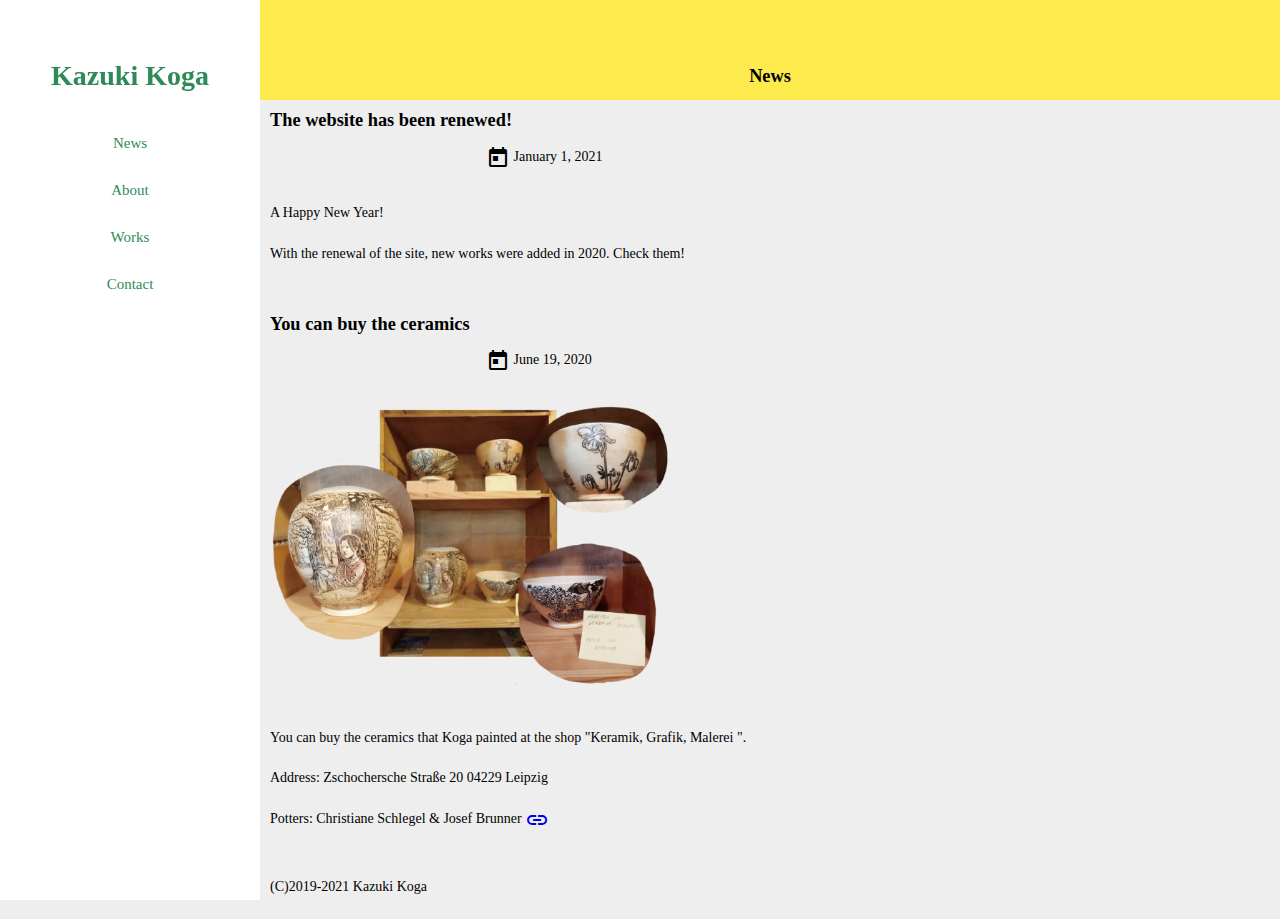
==== index.html @ ec28c63b "no message" ====
<!doctype html>
<html lang="ja">
<head>
 <meta charset="utf-8">
 <meta name="keyword" content="Kazuki,Koga,Kazuki Koga,古賀, 一樹,古賀一樹,絵画,油絵,画家,作家,美術,malen,Maler,Kunst,Leipzig,paint,painting,painter">
 <meta name="description" content="This is Kazuki Koga's website. 古賀一樹のホームページです。">
 <meta http-equiv="X-UA-Compatible" content="IE=edge">
 <meta name="viewport" content="width=device-width, initial-scale=1.0, minimum-scale=1.0, maximum-scale=1.0">
 <title>Kazuki Koga's Website</title>
 <link href="css.css" rel="stylesheet" type="text/css">
 <link href="m-icons.css" rel="stylesheet" type="text/css">
 <link href="scrollbar.css" rel="stylesheet" type="text/css">
 <link href="https://fonts.googleapis.com/icon?family=Material+Icons" rel="stylesheet">
</head>


<body>

<header id="global-head">
    <h1><a href="#">Kazuki Koga</a></h1>
</header>

<div id="nav-toggle">
    <div>
        <span></span>
        <span></span>
        <span></span>
    </div>
</div>

<aside id="sidebar">
    <nav id="global-nav">
        <ul class="menu">
          <li><a href="#">News</a></li>
          <li><a href="about/index.html">About</a></li>
          <li><a href="works/index.html">Works</a></li>
          <li><a href="contact/index.html">Contact</a></li>
        </ul>
    </nav>
</aside>

<main id="main">
	<div id="main-in">
		<div id="main-visual">
      <h3>News</h3>
		</div>

		  <section class="inner">
        <!--
        <h3>title</h3>
          <p><i class="material-icons">calendar_today</i> June 19, 2021</p>
          <br>
          <p>content</p>
          <br>
          <br>

          *指示　日付の前のスペースは消さない。
          *画像を貼りたい場合↓
          ①imgフォルダに画像を”news00?.png”の形で保存する。
          ②下記コードを貼る。（widthで画面サイズに対しての横幅指定）
          <p><img src="img/news00?.png" width="40%"></p>
          *<br>の意味は改行。適宜必要に応じて自分で追加。
        -->
       <h3>The website has been renewed!</h3>
          <p><i class="material-icons">calendar_today</i> January 1, 2021</p>
          <br>
          <p>A Happy New Year!</p>
          <p>With the renewal of the site, new works were added in 2020. Check them!</p>
          <br>
          <br>

        <h3>You can buy the ceramics</h3>
          <p><i class="material-icons">calendar_today</i> June 19, 2020</p>
          <br>
          <p><img src="img/news001.png" width="40%"></p>
          <br>
          <p>You can buy the ceramics that Koga painted at the shop "Keramik, Grafik, Malerei ".</p>
          <p>Address: Zschochersche Straße 20 04229 Leipzig</p>
          <p>Potters: Christiane Schlegel & Josef Brunner <a href="https://www.josefbrunner.com/" target="sama"><i class="material-icons">link</i></a></p>
          <br>
          <br>
        <div id="copyright">(C)2019-2021 Kazuki Koga</div></p>
      </section>
    </div><!-- /#main-in -->
</main>

<div id="overlay"></div>

<script src="jquery-1.12.4.min.js"></script>
<!-- menu -->
<script type="text/javascript">
(function($) {
    $(function () {
        $('.sub-menu').on({
            'mouseenter': function () {
                $(this).addClass('is-active');
            },
            'mouseleave': function () {
                $(this).removeClass('is-active');
            }
        });
        $('#nav-toggle,#overlay').on('click', function() {
            $('body').toggleClass('open');
        });
    });
})(jQuery);
</script>
</body>
</html>
---- css.css ----
* {
	margin: 0;
	padding: 0;
}
*, *:before, *:after {
	-webkit-box-sizing: border-box;
	-moz-box-sizing: border-box;
	-ms-box-sizing: border-box;
	box-sizing: border-box;
}

html,body {
	height: 100%;
}
body {
	font-size: 14px;
	background: #eee;
	-webkit-text-size-adjust: 100%;
}
h1 a:link, a:visited, a:hover, a:active {
  color: #2e8b57;
	text-decoration: none;
}

#main {
	background: #eee;
}
#main-in {
	padding-left: 260px;
}
#main p {
	margin-bottom: 1em;
	line-height: 1.9;
}
#main .inner {
	padding: 10px;
}

/*main-visual*/
#main-visual {
	background: #fdeb4d;


	height: 100px;
	display: flex;

	-webkit-box-pack: center;
	-ms-flex-pack: center;
	-webkit-justify-content: center;
	justify-content: center;
	-webkit-box-align: center;
	-ms-flex-align: center;
	-webkit-align-items: center;
	align-items: flex-end;
}
#main-visual h2 {
	font-size: 180%;
	color: #fff;
}
h3 {
	font-size: 131%;
	margin-bottom: .7em;
}

#copy{
	content: "(c)2019-2021 Kazuki Koga";
}

/* ここから */
#global-head {
	position: fixed;
	color: #2e8b57;
	width: 260px;
	text-align: center;
	padding-top: 60px;
	z-index: 100;
}

#sidebar {
	font-size: 15px;
	padding-top: 120px;
	width: 260px;
	height: 100%;
	position: fixed;
	color: #2e8b57;
	background: #fff;
	text-align: center;
}

#global-nav ul {
	list-style: none;
	margin-left: 0;
}
#global-nav > ul > li {
	position: relative;
}

#global-nav a {
	color: #2e8b57;
	text-decoration: none;
	display: block;
	padding: 15px 0;
	-moz-transition: background-color .3s linear;
	-webkit-transition: background-color .3s linear;
	transition: background-color .3s linear;
}

#global-nav a:hover {
	color: #fff;
	background: #2e8b57;
}

/* nav-toggle */
#nav-toggle {
	display: none;
	position: fixed;
	top: 15px;
	right: 15px;
	height: 32px;
}
#nav-toggle > div {
	position: relative;
	width: 32px;
}
#nav-toggle span {
	width: 100%;
	height: 2px;
	left: 0;
	display: block;
	background: #2e8b57;
	position: absolute;
	-webkit-transition: .35s ease-in-out;
	-moz-transition: .35s ease-in-out;
	transition: .35s ease-in-out;
}

#nav-toggle span:nth-child(1) {
	top: 0;
}
#nav-toggle span:nth-child(2) {
	top: 11px;
}
#nav-toggle span:nth-child(3) {
	top: 22px;
}


#overlay {
	display: none;
	position: fixed;
	background: rgba(0,0,0,.6);
	width: 100%;
	height: 100%;
	top: 0;
	left: 0;
	right: 0;
	bottom: 0;
}



@media screen and (max-width: 900px) {
	#main-in {
		padding-left: 0;
	}

	#global-head {
		width: 100%;
		padding: 10px;
		background: rgba(255,255,255,.8);
		display: -webkit-flex;
		display: flex;
	}

	#sidebar {
		/*display: none;*/
		position: fixed;
		right: -300px;
		top: 0;
		height: 100%;
		width: 300px;
		color: #333;
		background: #fff;
		-webkit-transition: .35s ease-in-out;
		transition: .35s ease-in-out;
	}

	#nav-toggle {
		display: block;
	}

	/* nav open */
	.open {
		overflow: hidden;
	}
	.open #overlay {
		display: block;
	}
	.open #sidebar  {
		-webkit-transform: translate3d(-300px,0,0);
		transform: translate3d(-300px,0,0);
	}

	/* #nav-toggle close */
	.open #nav-toggle span:nth-child(1) {
		top: 11px;
		-webkit-transform: rotate(45deg);
		-moz-transform: rotate(45deg);
		transform: rotate(45deg);
	}
	.open #nav-toggle span:nth-child(2) {
		width: 0;
		left: 50%;
	}
	.open #nav-toggle span:nth-child(3) {
		top: 11px;
		-webkit-transform: rotate(-45deg);
		-moz-transform: rotate(-45deg);
		transform: rotate(-45deg);
	}

	/* z-index */
	#overlay {
		z-index: 200;
	}
	#sidebar {
		z-index: 300;
	}
	#nav-toggle {
		z-index: 400;
	}


}

@media screen and (max-width: 400px) {
	#sidebar {
		right: -200px;
		width: 200px;
		padding-top: 60px;
	}
	.open #sidebar  {
		-webkit-transform: translate3d(-200px,0,0);
		transform: translate3d(-200px,0,0);
	}
}
---- m-icons.css ----
.material-icons {
  font-family: 'Material Icons';
  font-weight: normal;
  font-style: normal;
  font-size: 32px;
  line-height: 1;
  letter-spacing: normal;
  text-transform: none;
  white-space: nowrap;
  word-wrap: normal;
  direction: ltr;
  -moz-font-feature-settings: 'liga';
  -moz-osx-font-smoothing: grayscale;

  display: inline-flex;
  vertical-align: middle;
}
---- scrollbar.css ----
/*スクロールバー全体*/
::-webkit-scrollbar {
    width: 10px;
}

/*スクロールバーの軌道*/
::-webkit-scrollbar-track {
  border-radius: 10px;
  box-shadow: inset 0 0 6px rgba(0, 0, 0, .1);
}

/*スクロールバーの動く部分*/
::-webkit-scrollbar-thumb {
  background-color: rgba(0, 0, 50, .5);
  border-radius: 10px;
  box-shadow:0 0 0 1px rgba(255, 255, 255, .3);
}
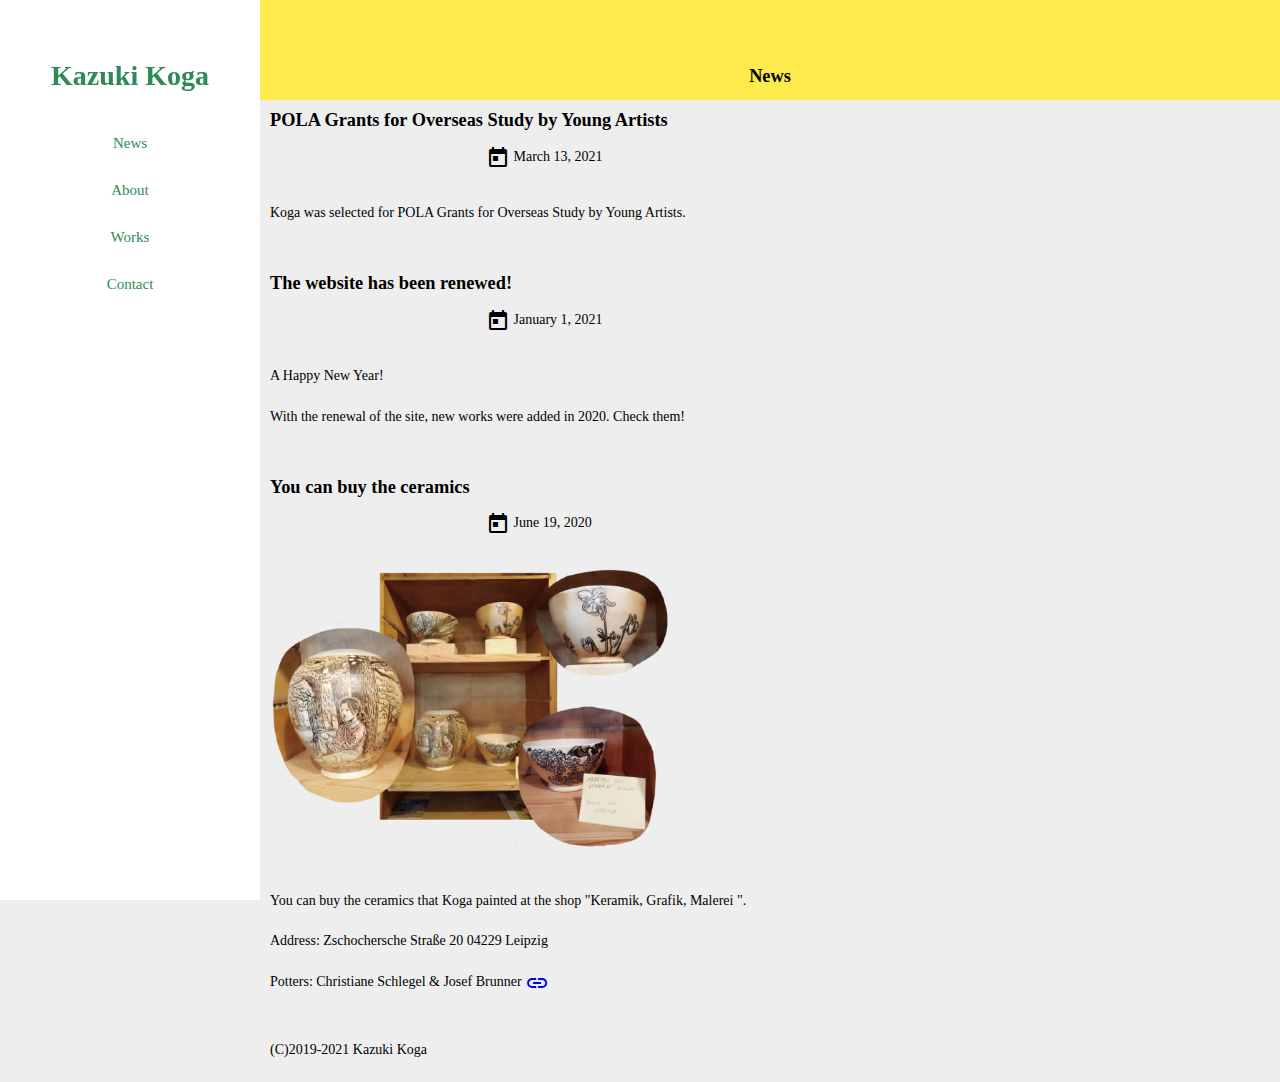
==== commit 297965c2: "13.3. Erneuerung der Nachricht" ====
--- a/index.html
+++ b/index.html
@@ -61,6 +61,13 @@
           <p><img src="img/news00?.png" width="40%"></p>
           *<br>の意味は改行。適宜必要に応じて自分で追加。
         -->
+        <h3>POLA Grants for Overseas Study by Young Artists</h3>
+          <p><i class="material-icons">calendar_today</i> March 13, 2021</p>
+          <br>
+          <p>Koga was selected for POLA Grants for Overseas Study by Young Artists.</p>
+          <br>
+          <br>
+
        <h3>The website has been renewed!</h3>
           <p><i class="material-icons">calendar_today</i> January 1, 2021</p>
           <br>
--- a/css.css
+++ b/css.css
@@ -1,3 +1,4 @@
+
 * {
 	margin: 0;
 	padding: 0;
